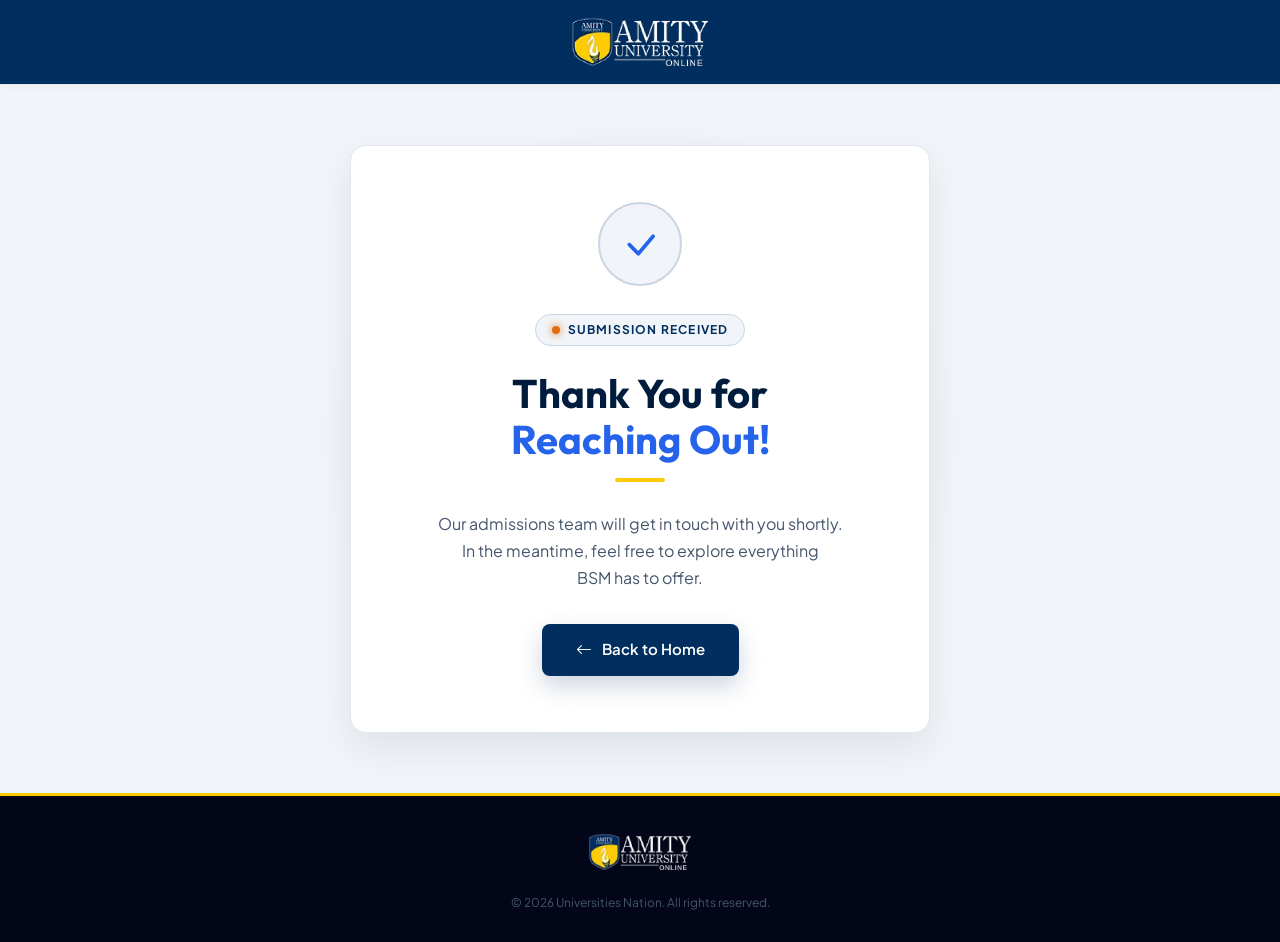
==== thank-you.html @ 7f322cbc "updates" ====
<!doctype html>
<html lang="en">

<head>
  <meta charset="UTF-8" />
  <meta name="viewport" content="width=device-width, initial-scale=1.0" />
  <title>Thank You | Badruka School of Management</title>
  <link rel="icon" href="../images/favicon.webp" sizes="32x32" />

  <!-- Google Fonts: Outfit & Plus Jakarta Sans -->
  <link rel="preconnect" href="https://fonts.googleapis.com" />
  <link rel="preconnect" href="https://fonts.gstatic.com" crossorigin />
  <link
    href="https://fonts.googleapis.com/css2?family=Outfit:wght@400;500;600;700;800&family=Plus+Jakarta+Sans:wght@400;500;600;700&display=swap"
    rel="stylesheet" />

  <link rel="stylesheet" href="https://cdn.jsdelivr.net/npm/bootstrap-icons@1.11.3/font/bootstrap-icons.min.css" />
  <link href="https://cdn.jsdelivr.net/npm/bootstrap@5.3.7/dist/css/bootstrap.min.css" rel="stylesheet" />

  <!-- Bing Tracking -->
  <script>
    (function (w, d, t, r, u) {
      var f, n, i;
      ((w[u] = w[u] || []),
        (f = function () {
          var o = { ti: '97227936', enableAutoSpaTracking: true };
          ((o.q = w[u]), (w[u] = new UET(o)), w[u].push('pageLoad'));
        }),
        (n = d.createElement(t)),
        (n.src = r),
        (n.async = 1),
        (n.onload = n.onreadystatechange =
          function () {
            var s = this.readyState;
            (s && s !== 'loaded' && s !== 'complete') || (f(), (n.onload = n.onreadystatechange = null));
          }),
        (i = d.getElementsByTagName(t)[0]),
        i.parentNode.insertBefore(n, i));
    })(window, document, 'script', '//bat.bing.com/bat.js', 'uetq');
  </script>

  <!-- Google Tag Manager -->
  <script>
    (function (w, d, s, l, i) {
      w[l] = w[l] || [];
      w[l].push({ 'gtm.start': new Date().getTime(), event: 'gtm.js' });
      var f = d.getElementsByTagName(s)[0],
        j = d.createElement(s),
        dl = l != 'dataLayer' ? '&l=' + l : '';
      j.async = true;
      j.src = 'https://www.googletagmanager.com/gtm.js?id=' + i + dl;
      f.parentNode.insertBefore(j, f);
    })(window, document, 'script', 'dataLayer', 'GTM-KKS7F6DF');
  </script>
  <!-- End Google Tag Manager -->

  <!-- Google tag (gtag.js) -->
  <script async src="https://www.googletagmanager.com/gtag/js?id=AW-16741304463"></script>
  <script>
    window.dataLayer = window.dataLayer || [];
    function gtag() {
      dataLayer.push(arguments);
    }
    gtag('js', new Date());
    gtag('config', 'AW-16741304463');
  </script>

  <!-- Meta Pixel Code -->
  <script>
    !(function (f, b, e, v, n, t, s) {
      if (f.fbq) return;
      n = f.fbq = function () {
        n.callMethod ? n.callMethod.apply(n, arguments) : n.queue.push(arguments);
      };
      if (!f._fbq) f._fbq = n;
      n.push = n;
      n.loaded = !0;
      n.version = '2.0';
      n.queue = [];
      t = b.createElement(e);
      t.async = !0;
      t.src = v;
      s = b.getElementsByTagName(e)[0];
      s.parentNode.insertBefore(t, s);
    })(window, document, 'script', 'https://connect.facebook.net/en_US/fbevents.js');
    fbq('init', '2119251019020776');
    fbq('track', 'PageView');
  </script>
  <noscript><img height="1" width="1" style="display: none"
      src="https://www.facebook.com/tr?id=2119251019020776&ev=PageView&noscript=1" /></noscript>
  <!-- End Meta Pixel Code -->

  <style>
    :root {
      --primary-color: #001C3D;
      --secondary-color: #E2E8F0;
      --tertiary-color: #002E5E;
      --quaternary-color: #020618;
      --quinary-color: #45556C;
      --sixth-color: #1D293D;
      --seventh-color: #FFCB04;
      --eight-color: #90A1B9;
      --nine-color: #CAD5E2;
      --tenth-color: #111827;
      --eleventh-color: #18234D;
      --twenth-color: #1D4ED8;
      --blue-color: #2563EB;
      --orange-color: #E06D10;
      --light-blue-color: #F1F5F9;
      --transition: 0.35s ease;
      --shadow: 0 15px 40px rgba(0, 0, 0, 0.08);
      --radius: 16px;
      --container: 1280px;
    }

    * {
      margin: 0;
      padding: 0;
      box-sizing: border-box;
    }

    html {
      scroll-behavior: smooth;
    }

    body {
      font-family: 'Plus Jakarta Sans', sans-serif;
      background: var(--light-blue-color);
      color: var(--quinary-color);
      min-height: 100vh;
      display: flex;
      flex-direction: column;
      overflow-x: hidden;
    }

    .bg-tertiary {
      background-color: var(--tertiary-color) !important;
    }

    img {
      max-width: 100%;
      display: block;
    }

    a {
      text-decoration: none;
      transition: var(--transition);
    }

    /* ── HEADER ── */
    .ty-header {
      background: #ffffff;
      border-bottom: 1px solid var(--secondary-color);
      padding: 18px 0;
      text-align: center;
      box-shadow: 0 2px 10px rgba(0, 0, 0, 0.03);
    }

    .ty-header img {
      height: 48px;
      width: auto;
      display: inline-block;
    }

    /* ── MAIN CONTENT ── */
    .ty-main {
      flex: 1;
      display: flex;
      align-items: center;
      justify-content: center;
      padding: 60px 20px;
      position: relative;
      overflow: hidden;
    }

    .ty-main::before {
      content: '';
      position: absolute;
      width: 650px;
      height: 650px;
      border-radius: 50%;
      background: radial-gradient(circle, rgba(0, 46, 94, 0.08) 0%, transparent 70%);
      top: 50%;
      left: 50%;
      transform: translate(-50%, -50%);
      pointer-events: none;
      z-index: 0;
    }

    .ty-card {
      position: relative;
      z-index: 1;
      background: #ffffff;
      border-radius: var(--radius);
      border: 1px solid var(--secondary-color);
      box-shadow: var(--shadow);
      padding: 56px 48px;
      max-width: 580px;
      width: 100%;
      text-align: center;
    }

    /* ── CHECK ICON ── */
    .ty-icon {
      width: 84px;
      height: 84px;
      border-radius: 50%;
      background: var(--light-blue-color);
      border: 2px solid var(--nine-color);
      display: flex;
      align-items: center;
      justify-content: center;
      margin: 0 auto 28px;
      animation: pop-in 0.6s cubic-bezier(0.34, 1.56, 0.64, 1) both;
    }

    .ty-icon i {
      font-size: 40px;
      color: var(--blue-color);
      line-height: 1;
    }

    @keyframes pop-in {
      from {
        transform: scale(0.5);
        opacity: 0;
      }

      to {
        transform: scale(1);
        opacity: 1;
      }
    }

    /* ── TAG LINE ── */
    .ty-tag {
      display: inline-flex;
      align-items: center;
      gap: 8px;
      background: var(--light-blue-color);
      color: var(--tertiary-color);
      font-family: 'Plus Jakarta Sans', sans-serif;
      font-size: 12px;
      font-weight: 700;
      letter-spacing: 1.2px;
      text-transform: uppercase;
      padding: 6px 16px;
      border-radius: 30px;
      border: 1px solid var(--nine-color);
      margin-bottom: 24px;
    }

    .ty-tag .dot {
      width: 8px;
      height: 8px;
      border-radius: 50%;
      background: var(--orange-color);
      box-shadow: 0 0 8px var(--orange-color);
    }

    /* ── HEADING ── */
    .ty-heading {
      font-family: 'Outfit', sans-serif;
      font-size: 40px;
      font-weight: 700;
      line-height: 1.15;
      color: var(--primary-color);
      margin-bottom: 16px;
    }

    .ty-heading span {
      color: var(--blue-color);
    }

    /* ── BODY TEXT ── */
    .ty-body {
      font-family: 'Plus Jakarta Sans', sans-serif;
      font-size: 16px;
      color: var(--quinary-color);
      line-height: 1.7;
      margin-bottom: 32px;
    }

    /* ── DIVIDER ── */
    .ty-divider {
      width: 50px;
      height: 4px;
      background: var(--seventh-color);
      border-radius: 30px;
      margin: 0 auto 28px;
    }

    /* ── BACK BUTTON ── */
    .ty-back-btn {
      display: inline-flex;
      align-items: center;
      gap: 10px;
      padding: 14px 34px;
      background: var(--tertiary-color);
      color: #ffffff;
      border-radius: 8px;
      font-family: 'Plus Jakarta Sans', sans-serif;
      font-size: 15px;
      font-weight: 600;
      box-shadow: 0 10px 25px rgba(0, 46, 94, 0.2);
      transition: var(--transition);
    }

    .ty-back-btn i {
      font-size: 16px;
      transition: transform 0.3s ease;
    }

    .ty-back-btn:hover {
      background: var(--primary-color);
      color: #ffffff;
      transform: translateY(-2px);
      box-shadow: 0 14px 30px rgba(0, 28, 61, 0.3);
    }

    .ty-back-btn:hover i {
      transform: translateX(-4px);
    }

    /* ── FOOTER ── */
    .ty-footer {
      background: var(--quaternary-color);
      padding: 30px 20px;
      text-align: center;
      border-top: 3px solid var(--seventh-color);
    }

    .ty-footer-logo {
      display: inline-flex;
      align-items: center;
      justify-content: center;
      padding: 8px 18px;
      border-radius: 8px;
      margin-bottom: 16px;
    }

    .ty-footer-logo img {
      height: 36px;
      width: auto;
      display: inline-block;
    }

    .ty-footer-address {
      font-family: 'Plus Jakarta Sans', sans-serif;
      font-size: 13px;
      color: var(--eight-color);
      line-height: 1.6;
      margin-bottom: 10px;
    }

    .ty-footer-copy {
      font-family: 'Plus Jakarta Sans', sans-serif;
      font-size: 12px;
      color: var(--quinary-color);
      margin: 0;
    }

    /* ── RESPONSIVE ── */
    @media (max-width: 767px) {
      .ty-header img {
        height: 40px;
      }

      .ty-card {
        padding: 40px 24px;
      }

      .ty-icon {
        width: 72px;
        height: 72px;
        margin-bottom: 20px;
      }

      .ty-icon i {
        font-size: 32px;
      }

      .ty-heading {
        font-size: 30px;
      }

      .ty-body {
        font-size: 15px;
        margin-bottom: 24px;
      }
    }

    @media (max-width: 480px) {
      .ty-card {
        padding: 32px 18px;
      }

      .ty-heading {
        font-size: 26px;
      }

      .ty-body {
        font-size: 14px;
      }

      .ty-back-btn {
        width: 100%;
        justify-content: center;
        padding: 12px 20px;
      }
    }
  </style>
</head>

<body>
  <!-- ── HEADER ── -->
  <header class="ty-header bg-tertiary">
    <a href="index.html">
      <img src="./images/image 1.webp" alt="" />
    </a>
  </header>

  <!-- ── MAIN ── -->
  <main class="ty-main">
    <div class="ty-card">
      <!-- Check icon -->
      <div class="ty-icon">
        <i class="bi bi-check-lg"></i>
      </div>

      <!-- Tag -->
      <div class="ty-tag">
        <span class="dot"></span>
        Submission Received
      </div>

      <!-- Heading -->
      <h1 class="ty-heading">
        Thank You for<br />
        <span>Reaching Out!</span>
      </h1>

      <!-- Divider -->
      <div class="ty-divider"></div>

      <!-- Body -->
      <p class="ty-body">
        Our admissions team will get in touch with you shortly.<br />
        In the meantime, feel free to explore everything<br />
        BSM has to offer.
      </p>

      <!-- Action Button -->
      <a href="index.html" class="ty-back-btn">
        <i class="bi bi-arrow-left"></i> Back to Home
      </a>
    </div>
  </main>

  <!-- ── FOOTER ── -->
  <footer class="ty-footer">
    <div class="ty-footer-logo">
      <img src="./images/image 1.webp" alt="" />
    </div>
    <p class="ty-footer-copy">© 2026 Universities Nation. All rights reserved.</p>
  </footer>
</body>

</html>
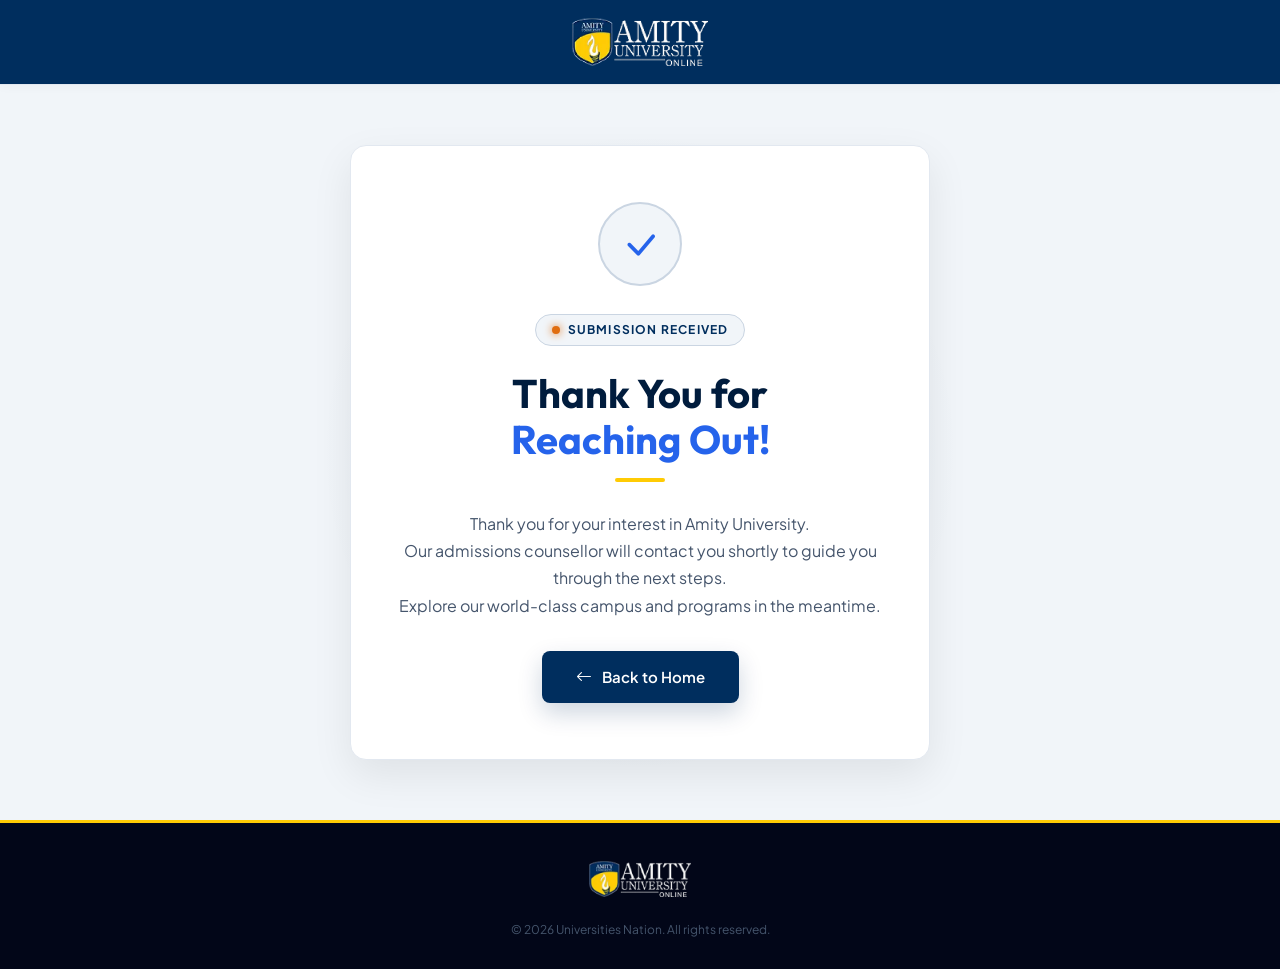
==== commit d4bd6879: "thankyou page update" ====
--- a/thank-you.html
+++ b/thank-you.html
@@ -445,9 +445,9 @@
 
       <!-- Body -->
       <p class="ty-body">
-        Our admissions team will get in touch with you shortly.<br />
-        In the meantime, feel free to explore everything<br />
-        BSM has to offer.
+        Thank you for your interest in Amity University.<br />
+        Our admissions counsellor will contact you shortly to guide you through the next steps.<br />
+        Explore our world-class campus and programs in the meantime.
       </p>
 
       <!-- Action Button -->
